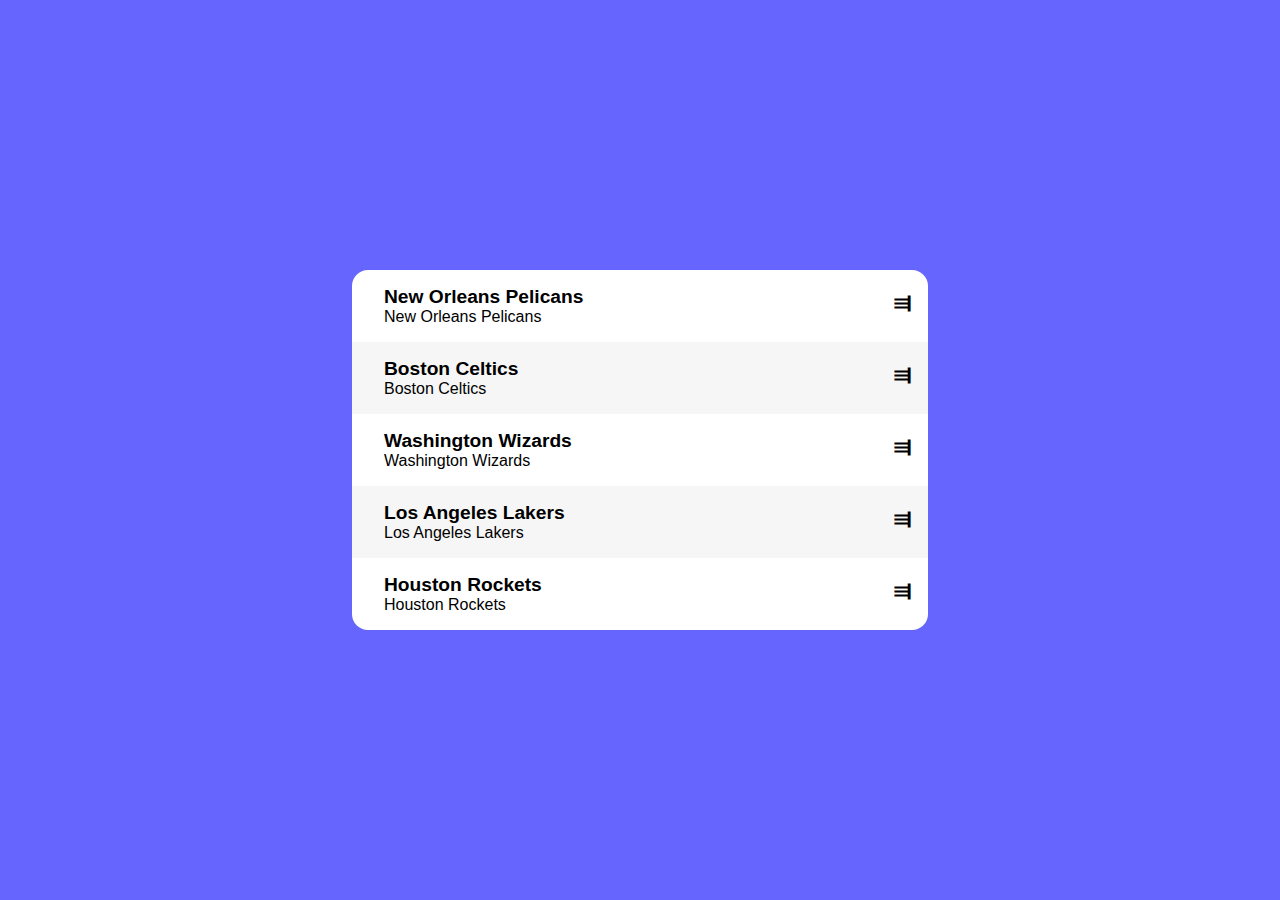
==== index.html @ 48154881 "Add files via upload" ====
<!DOCTYPE html>
<html lang="en">
<head>
  <meta charset="UTF-8">
  <meta name="viewport" content="width=device-width, initial-scale=1.0">
  <meta http-equiv="X-UA-Compatible" content="ie-edge">
  <link rel="stylesheet" href="style.css">
  <script src="script.js" defer></script>
  <title>NBA predictions 23/24</title>
</head>
<body>
  <ul>
  </ul>




</body>
</html>
---- style.css ----
* {
    margin: 0;
    padding: 0;
    box-sizing: border-box;

    font-family: sans-serif;
}

body {
    min-height: 100vh; 
    background-color: #00f9;
 
    display: flex;
    justify-content: center;
    align-items: center;
}

ul {
    width: 45vw;
    background-color: #fff;
    border-radius: 1rem;
    list-style: none;

    overflow: hidden;
    transition: .3s ease;
}

li {
    display: flex;
    justify-content: space-between;
    align-items: center;

    cursor: move;
    transition: .3s ease;
}

li:nth-child(even) {
    background-color: #eee8;
}

li:hover {
    background-color: #00f2;
    transform: scale(1.03);
}

/*Legger til active class med js */
li:active {
    background-color: #0f03;
    transform: scale(1.03);
    padding-bottom: .8rem;
}

.user {
    display: flex;
    align-items: center;
    padding: 1rem;
}

.info {
    margin-left: 1rem;
}

.info h2 {
    font-size: 1.2rem;
}

.icon {
    padding: 1rem;
    transform: rotate(180deg);
}
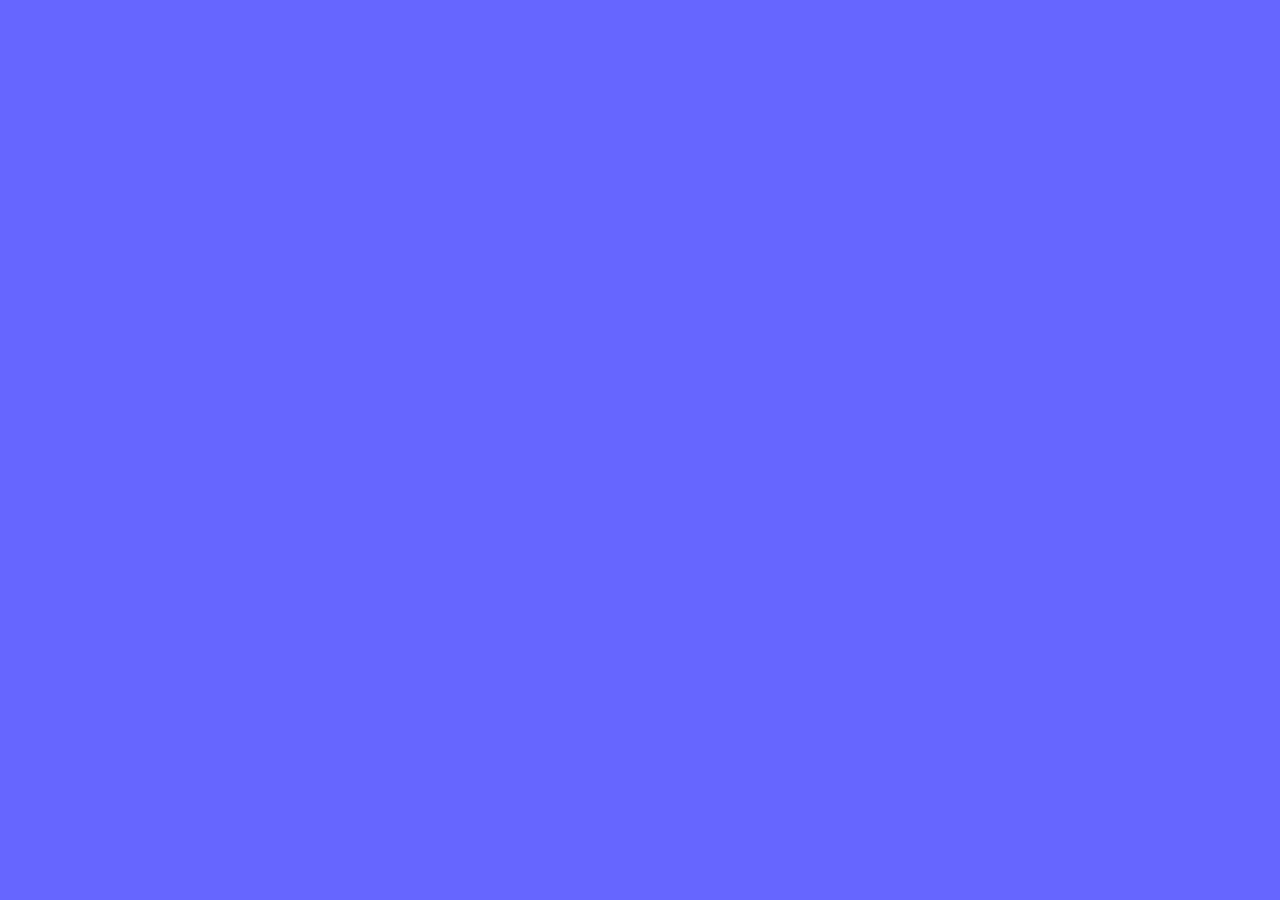
==== commit 2835ee0b: "Update index.html" ====
--- a/index.html
+++ b/index.html
@@ -6,11 +6,9 @@
   <meta http-equiv="X-UA-Compatible" content="ie-edge">
   <link rel="stylesheet" href="style.css">
   <script src="script.js" defer></script>
-  <title>NBA predictions 23/24</title>
+  <title>NBA predictions | Login</title>
 </head>
 <body>
-  <ul>
-  </ul>
 
 
 
